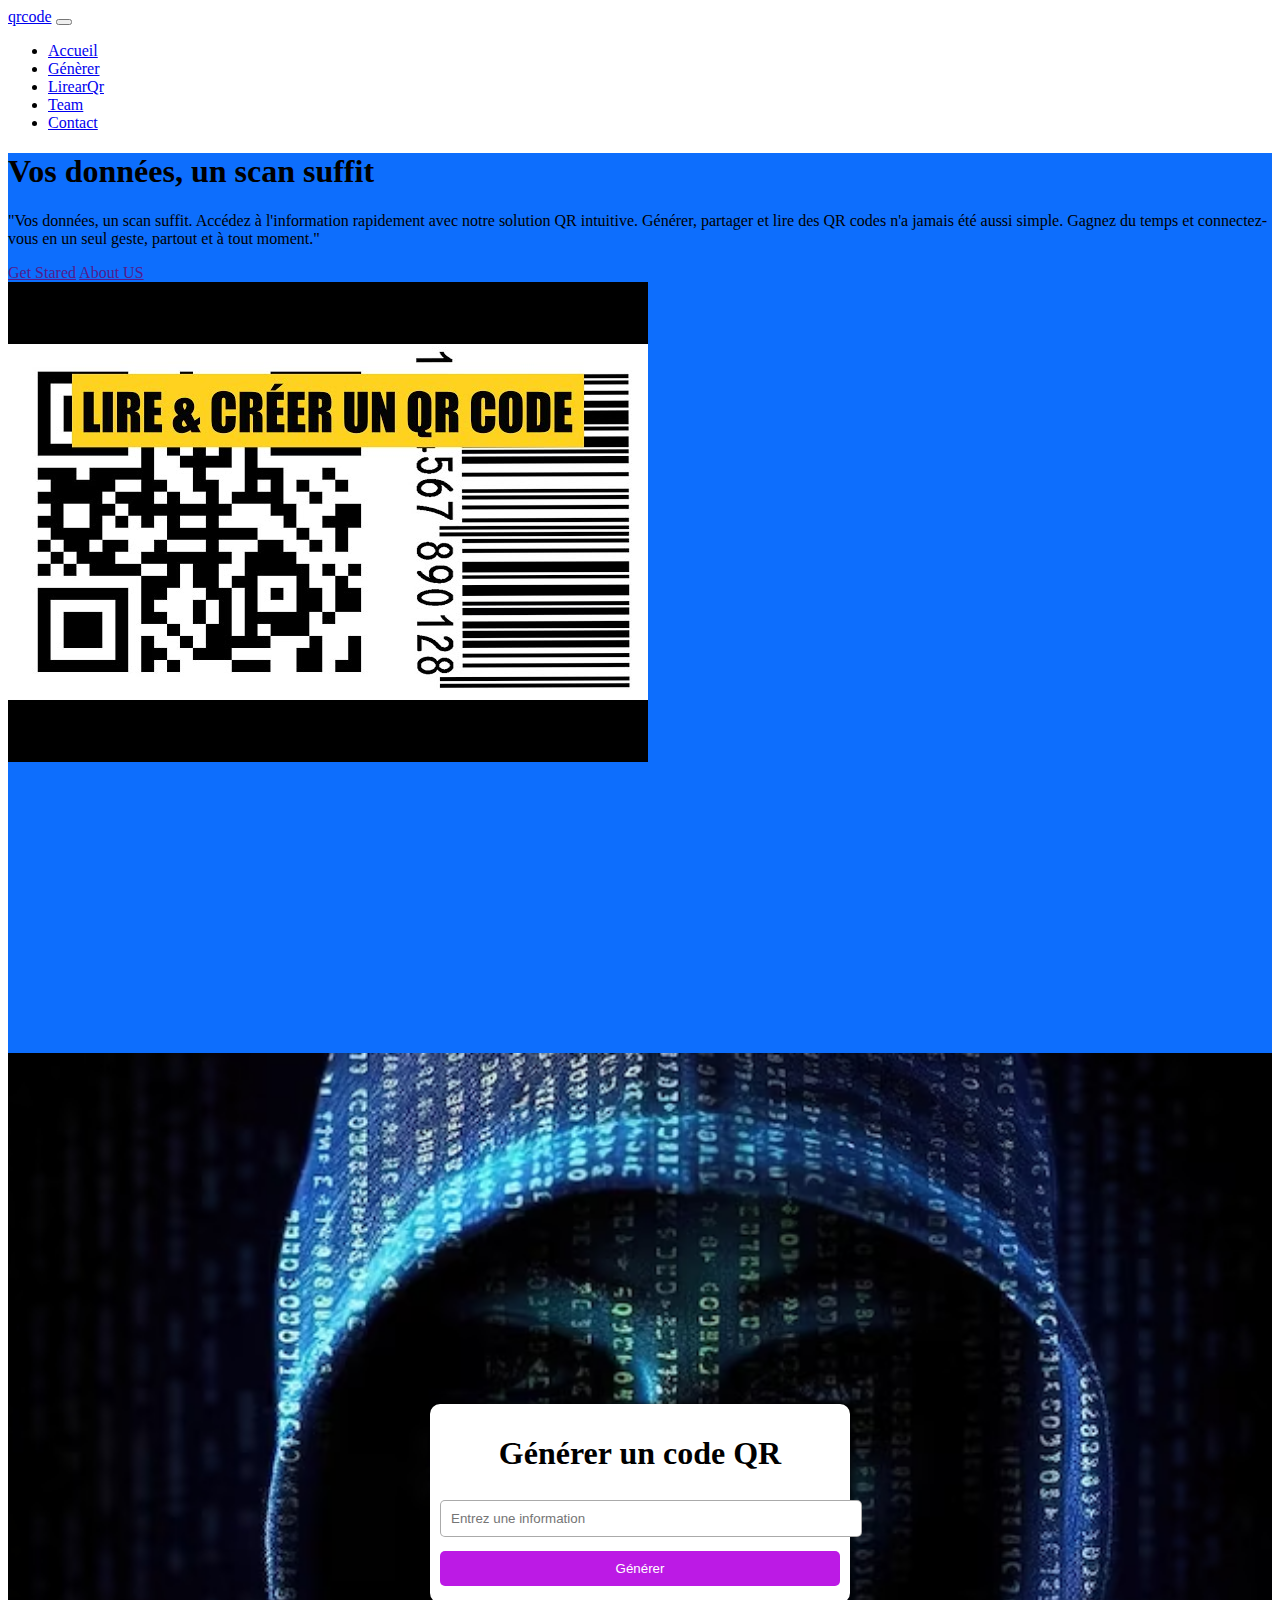
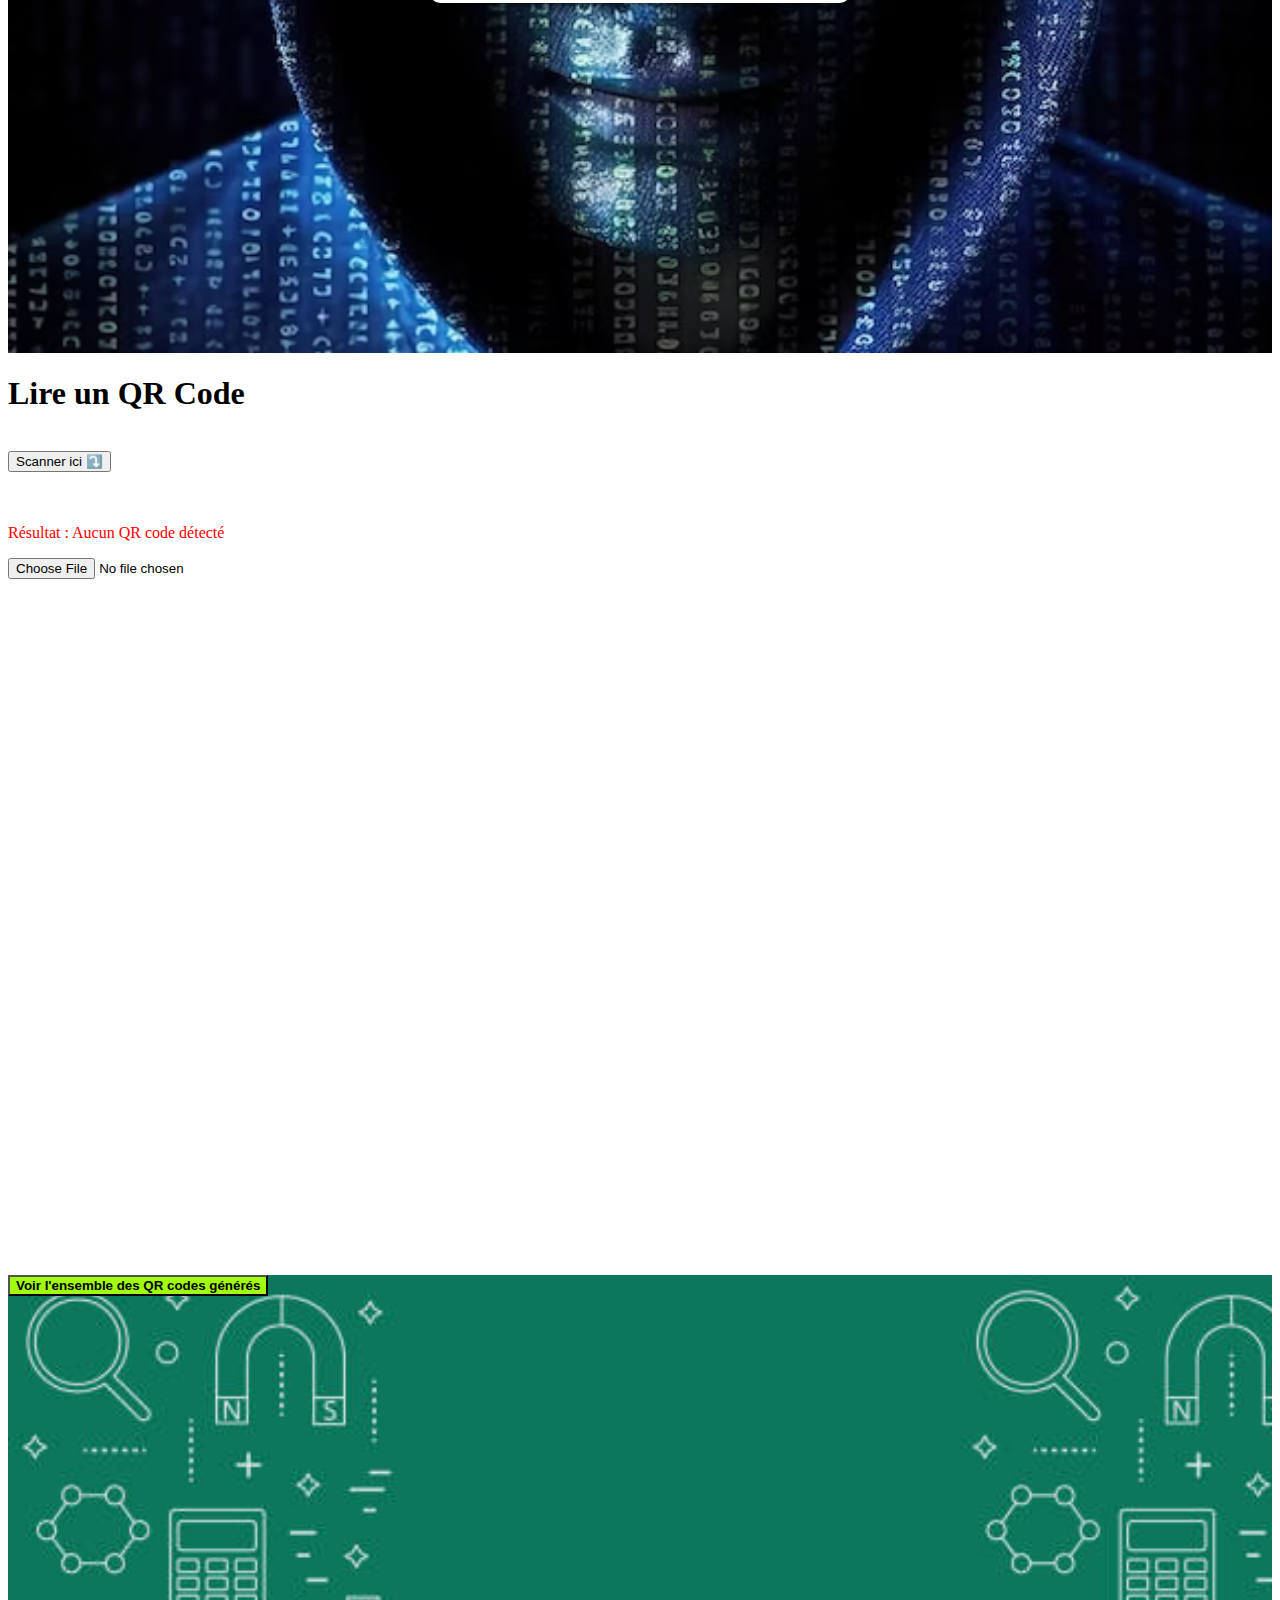
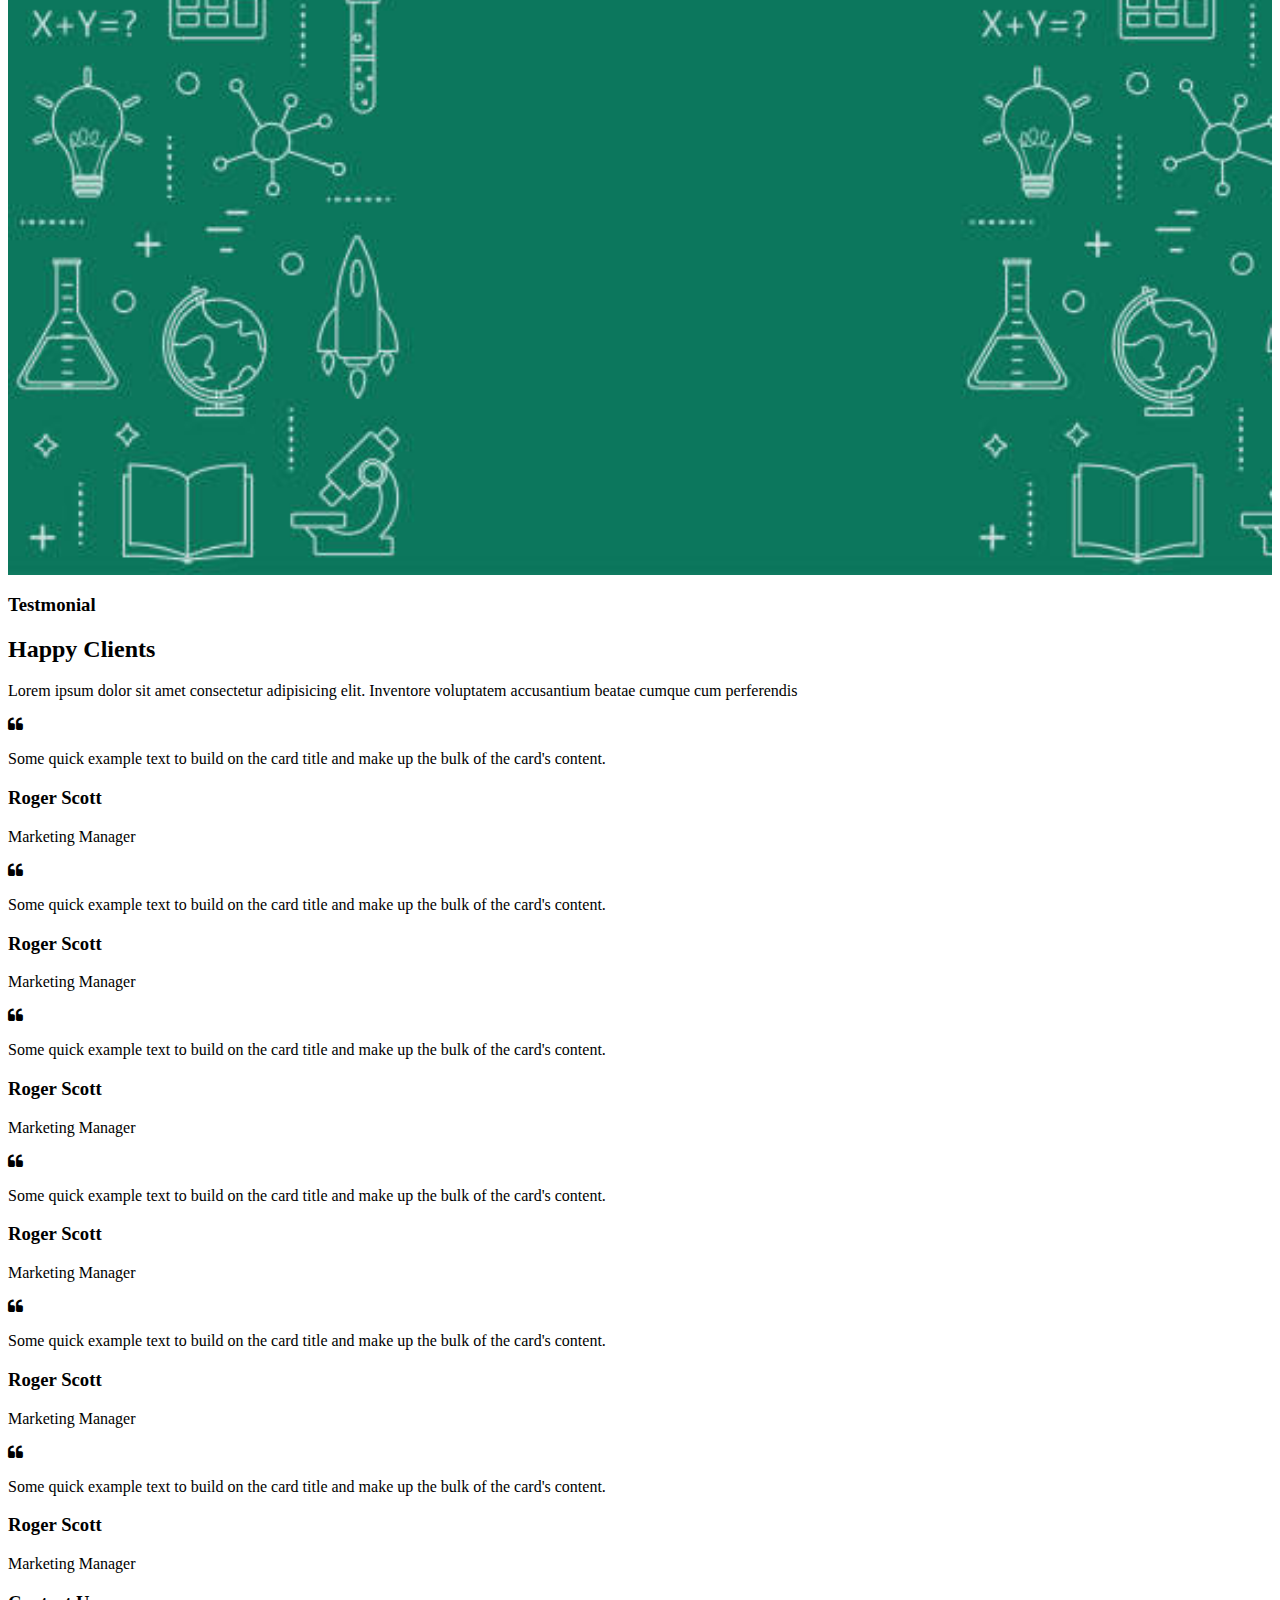
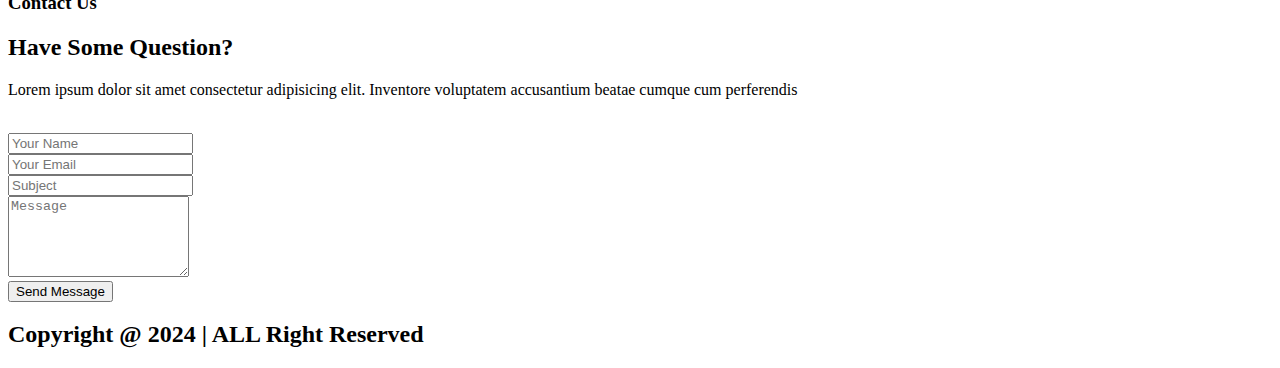
==== index.html @ d4794dde "first commit" ====
<!doctype html>
<html lang="en">
  <head>
    <!-- Required meta tags -->
    <meta charset="utf-8">
    <meta name="viewport" content="width=device-width, initial-scale=1">
    <link rel="stylesheet" href="https://cdnjs.cloudflare.com/ajax/libs/font-awesome/4.7.0/css/font-awesome.min.css">
    <!-- Bootstrap CSS -->
    <link href="https://cdn.jsdelivr.net/npm/bootstrap@5.0.2/dist/css/bootstrap.min.css" rel="stylesheet" integrity="sha384-EVSTQN3/azprG1Anm3QDgpJLIm9Nao0Yz1ztcQTwFspd3yD65VohhpuuCOmLASjC" crossorigin="anonymous">
       <!-- CSS File -->
       <link rel="stylesheet" href="style.css">
    <title>qr-code</title>
  </head>
  <body>
    <!-- navbar -->
    <nav class="navbar navbar-expand-lg navbar-light bg-white" id="navbar">
        <div class="container">
          <a class="navbar-brand fs-4 fw-bolder" href="#">qrcode</a>
          <button class="navbar-toggler" type="button" data-bs-toggle="collapse" data-bs-target="#navbarSupportedContent" aria-controls="navbarSupportedContent" aria-expanded="false" aria-label="Toggle navigation">
            <span class="navbar-toggler-icon"></span>
          </button>
          <div class="collapse navbar-collapse" id="navbarSupportedContent">
            <ul class="navbar-nav ms-auto mb-2 mb-lg-0">
              <li class="nav-item">
                <a class="nav-link active" aria-current="page" href="#">Accueil</a>
              </li>
              <li class="nav-item">
                <a class="nav-link" href="#generer">Génèrer</a>
              </li>
              <li class="nav-item">
                <a class="nav-link" href="#lecture">LirearQr</a>
              </li>
              <li class="nav-item">
                <a class="nav-link" href="#team">Team</a>
              </li>
              <li class="nav-item">
                <a class="nav-link" href="#contact">Contact</a>
              </li>
            </ul>
          </div>
        </div>
      </nav>
      <!----------------------------------Home----------------------------------- -->
      <section id="home" class="py-5">
        <div class="container">
            <div class="row d-flex align-itemes-center justify-content-center">
                <div class="col-md-6">
                    <h1 class="display-4 fw-bolder text-white">Vos données, un scan suffit</h1>
                    <p class="lead text-white mb-5">"Vos données, un scan suffit. Accédez à l'information rapidement avec 
                        notre solution QR intuitive. Générer, partager et lire des QR codes n'a jamais été aussi simple. Gagnez du temps et
                        connectez-vous en un seul geste, partout et à tout moment."
                    </p>
                    <a href="" class="btn btn-light btn-lg">Get Stared</a>
                    <a href="" class="btn btn-outline-light ms-2 btn-lg">About US</a>
                </div>
                <div class="col-md-6">
                    <img src="images/qrcode1.jpg" alt="" class="w-100 mt-4">
                </div>
            </div>
        </div>
      </section>

      <!----------------------------------------Générer--------------------------->
       <section class="génère" id="generer"> 
        <div class="conainer">
            <h1>Générer un code QR</h1>
            <input type="text" class="info" id="info" placeholder="Entrez une information">
            <button type="submit" class="btnb" id="btnb">Générer</button>
            <img src="#" alt="image du qr-code" class="qr-img" id="qr-img">
        </div>
    </section>
    

      <!-- -------------------------------Lecture --------------------------------->
      <section id="lecture" class="py-5">
        <div class="container my-5 py-5">
            <div class="row">
                <div class="col-md-6">
                    <h1>Lire un QR Code</h1><br>

                    <!-- Bouton pour activer la caméra -->
                    <button id="activateCameraButton">Scanner ici ⤵️</button><br><br>
                    
                    <video id="video" width="400" height="300" autoplay hidden></video><br>
                    <canvas id="canvas" hidden></canvas>
                    <strong></strong><p id="result">Résultat : Aucun QR code détecté</p></strong>
                
                    <!-- Ajout de l'input pour choisir une image -->
                    <input type="file" id="fileInput" accept="image/*">
                    
                    <script src="https://cdn.jsdelivr.net/npm/jsqr@1.4.0/dist/jsQR.js"></script>
                </div>
                <div class="col-md-6" id="lire">
                </div>
            </div>
        </div>
      </section>

      <!-- ------------------------------Team----------------------------------- -->
       <section id="team" class="historique">
        <!-- <div class="container my-5 py-5">
            <div class="row mb-5"> -->
                <div class="col-12">
                    <!-- Bouton pour afficher/masquer l'historique des QR codes -->
                    <button id="toggleHistoryButton" class="btn-hist">Voir l'ensemble des QR codes générés</button>
            
                    <!-- Section pour afficher l'historique des QR codes -->
                    <div id="qrCodeHistoryContainer" class="hitoriqueQrCode">
                        <h2>Historique des QR Codes</h2>
                        <div id="qrCodeHistory"></div>
                    </div>
                </div>
            <!-- </div>
            <div class="row">
                <div class="col-md-3">
                    <div class="card border-0">
                        <img src="images/img.jpg" class="card-img-top"></img>
                        <div class="card-body text-center">
                            <h5 class="card-title">Saliou DIALLO</h5>
                            <p class="card-text lead">CEO, Founder & Developer</p>
                        </div>
                    </div>
                </div>
                <div class="col-md-3">
                    <div class="card border-0">
                        <img src="images/diallo_si.jpg" class="card-img-top"></img>
                        <div class="card-body text-center">
                            <h5 class="card-title">Saliou DIALLO</h5>
                            <p class="card-text lead">CEO, Founder & Developer</p>
                        </div>
                    </div>
                </div>
                <div class="col-md-3">
                    <div class="card border-0">
                        <img src="images/img.jpg" class="card-img-top"></img>
                        <div class="card-body text-center">
                            <h5 class="card-title">Saliou DIALLO</h5>
                            <p class="card-text lead">CEO, Founder & Developer</p>
                        </div>
                    </div>
                </div>
                <div class="col-md-3">
                    <div class="card border-0">
                        <img src="images/moi.jpg" class="card-img-top"></img>
                        <div class="card-body text-center">
                            <h5 class="card-title">Saliou DIALLO</h5>
                            <p class="card-text lead">CEO, Founder & Developer</p>
                        </div>
                    </div>
                </div>
            </div>
        </div> -->
       </section>
        
       <!-- ------------------------------testmonial--------------------------- -->

       <section id="testmonial" class="py-5">
         <div class="container my-5 py-5">
            <div class="row mb-5">
                <div class="col-12">
                    <h3 class="fs-5 mb-0 text-primary text-center">Testmonial</h3>
                    <h2 class="display-6 fw-bolde text-center">Happy Clients</h2>
                    <p class="lead mb-4 text-center">Lorem ipsum dolor sit amet consectetur adipisicing elit. 
                        Inventore voluptatem accusantium beatae cumque cum perferendis
                    </p>
                </div>
            </div>
            <div class="row">
                <div id="carouselExampleSlidesOnly" class="carousel slide" data-bs-ride="carousel">
                    <div class="carousel-inner">
                      <div class="carousel-item active">
                        <div class="row">
                            <div class="col-md-4">
                                <div class="card p-3">
                                    <div class="card-body text-center">
                                        <i class="fa fa-quote-left fa-2px text-primary mb-4"></i>
                                      <p class="card-text lead mb-4">Some quick example text to build on the card title 
                                        and make up the bulk of the card's content.</p>
                                        <h3 class="fs-4 fw-bolde mb-0">Roger Scott</h3>
                                        <p class="text-primary">Marketing Manager</p>
                                    </div>
                                  </div> 
                            </div>
                            <div class="col-md-4">
                                <div class="card p-3">
                                    <div class="card-body text-center">
                                        <i class="fa fa-quote-left fa-2px text-primary mb-4"></i>
                                      <p class="card-text lead mb-4">Some quick example text to build on the card title 
                                        and make up the bulk of the card's content.</p>
                                        <h3 class="fs-4 fw-bolde mb-0">Roger Scott</h3>
                                        <p class="text-primary">Marketing Manager</p>
                                    </div>
                                  </div> 
                            </div>
                                <div class="col-md-4">
                                    <div class="card p-3">
                                        <div class="card-body text-center">
                                            <i class="fa fa-quote-left fa-2px text-primary mb-4"></i>
                                        <p class="card-text lead mb-4">Some quick example text to build on the card title 
                                            and make up the bulk of the card's content.</p>
                                            <h3 class="fs-4 fw-bolde mb-0">Roger Scott</h3>
                                            <p class="text-primary">Marketing Manager</p>
                                        </div>
                                    </div> 
                                </div>
                        </div>
                      </div>
                      <div class="carousel-item">
                        <div class="row">
                            <div class="col-md-4">
                                <div class="card p-3">
                                    <div class="card-body text-center">
                                        <i class="fa fa-quote-left fa-2px text-primary mb-4"></i>
                                      <p class="card-text lead mb-4">Some quick example text to build on the card title 
                                        and make up the bulk of the card's content.</p>
                                        <h3 class="fs-4 fw-bolde mb-0">Roger Scott</h3>
                                        <p class="text-primary">Marketing Manager</p>
                                    </div>
                                  </div> 
                            </div>
                            <div class="col-md-4">
                                <div class="card p-3">
                                    <div class="card-body text-center">
                                        <i class="fa fa-quote-left fa-2px text-primary mb-4"></i>
                                      <p class="card-text lead mb-4">Some quick example text to build on the card title 
                                        and make up the bulk of the card's content.</p>
                                        <h3 class="fs-4 fw-bolde mb-0">Roger Scott</h3>
                                        <p class="text-primary">Marketing Manager</p>
                                    </div>
                                  </div> 
                            </div>
                                <div class="col-md-4">
                                    <div class="card p-3">
                                        <div class="card-body text-center">
                                            <i class="fa fa-quote-left fa-2px text-primary mb-4"></i>
                                        <p class="card-text lead mb-4">Some quick example text to build on the card title 
                                            and make up the bulk of the card's content.</p>
                                            <h3 class="fs-4 fw-bolde mb-0">Roger Scott</h3>
                                            <p class="text-primary">Marketing Manager</p>
                                        </div>
                                    </div> 
                                </div>
                        </div>
                      </div>
                    </div>
                  </div>
            </div>
         </div>
       </section>

       <!-- ----------------------------contact-------------------------------- -->
       <section id="contact" class="py-5">
        <div class="container mb-5 py-5">
            <div class="row">
                <div class="col-12">
                    <h3 class="fs-5 mb-0 text-primary text-center">Contact Us</h3>
                    <h2 class="display-6 fw-bolde text-center">Have Some Question?</h2>
                    <p class="lead mb-4 text-center">Lorem ipsum dolor sit amet consectetur adipisicing elit. 
                        Inventore voluptatem accusantium beatae cumque cum perferendis
                    </p>
                </div>
            </div>
            <div class="row">
                <div class="col-md-6">
                    <img src="images/OIP (2).jpeg" alt="" class="w-100">
                </div>
                <div class="col-md-6">
                   <form action="" class="mt-5">
                    <div class="mb-4">
                        <input type="text" class="form-control" 
                        id="exampleFormControlInput1" placeholder="Your Name">
                      </div>
                    <div class="mb-4">
                        <input type="email" class="form-control"
                         id="exampleFormControlInput1" placeholder="Your Email">
                      </div>
                    <div class="mb-4">
                        <input type="text" class="form-control"
                         id="exampleFormControlInput1" placeholder="Subject">
                      </div>
                      <div class="mb-4">
                        <textarea class="form-control" 
                        id="exampleFormControlTextarea1" rows="5" placeholder="Message"></textarea>
                      </div>
                      <button class="btn btn-outline-primary">Send Message</button>
                   </form>
                </div>
            </div>
        </div>
       </section>

       <footer class="footer bg-primary pt-3">
         <div class="container">
            <div class="row">
                <div class="col-12">
                    <h2 class="lead text-center text-white">Copyright @ 2024 | ALL Right Reserved</h2>
                </div>
            </div>
         </div>
       </footer>
    <!-- Optional JavaScript; choose one of the two! -->

    <!-- Option 1: Bootstrap Bundle with Popper -->
    <script src="https://cdn.jsdelivr.net/npm/bootstrap@5.0.2/dist/js/bootstrap.bundle.min.js" integrity="sha384-MrcW6ZMFYlzcLA8Nl+NtUVF0sA7MsXsP1UyJoMp4YLEuNSfAP+JcXn/tWtIaxVXM" crossorigin="anonymous"></script>
    <!-- -------------------------------------------Scroll-------------------------------- -->

     <script>
        window.onscroll = function (){
            scrollFunction();
        }
        function scrollFunction() {
           if(document.body.scrollTop > 50 || document.documentElement.scrollTop > 50)
           {
            document.getElementById("navbar").classList.add("fixed-top", "shadow");
           } 
           else{
            document.getElementById("navbar").classList.remove("fixed-top", "shadow");
           }
        }
     </script>
    <!-- Option 2: Separate Popper and Bootstrap JS -->
    <!--
    <script src="https://cdn.jsdelivr.net/npm/@popperjs/core@2.9.2/dist/umd/popper.min.js" integrity="sha384-IQsoLXl5PILFhosVNubq5LC7Qb9DXgDA9i+tQ8Zj3iwWAwPtgFTxbJ8NT4GN1R8p" crossorigin="anonymous"></script>
    <script src="https://cdn.jsdelivr.net/npm/bootstrap@5.0.2/dist/js/bootstrap.min.js" integrity="sha384-cVKIPhGWiC2Al4u+LWgxfKTRIcfu0JTxR+EQDz/bgldoEyl4H0zUF0QKbrJ0EcQF" crossorigin="anonymous"></script>
    -->

    <script src="code.js"></script>
  </body>
</html>
---- style.css ----
/* --------------------------------------------HOME------------------------------------------ */
#home{
    background-color: #0D6EFD;
    min-height: 500px;
    height: 100vh;
}

/* ---------------------------------------------Card------------------------------------------ */
.card{
    transition: all 0.5s ease;
}
.card:hover{
    cursor: pointer;
    box-shadow: 0.5rem 1rem rgba(0, 0, 0, .15);
    transform: scale(1.1);
}

/* -----------------------------------------------button---------------------------------------- */
.btn{
    transition: all 0.5s ease;
}
.btn:hover{
    transform: scale(1.1);
}


/* --------------------------------------------générer----------------------------------------------- */
.génère{
    padding: 0;
    box-sizing: border-box;
    margin: 0%;
    height: 100vh;
    background-image: url(images/genere.avif);
    background-repeat: no-repeat;
    background-size: cover;
    background-position: left;
    display: flex;
    justify-content: center;
    align-items: center;
    text-align: center;
}

.conainer{
    width: 400px;
    height: auto;
    background-color: #fff;
    box-shadow: 0 0 8px #000;
    border-radius: 10px;
    padding: 10px;
    text-align: center;
}
.info,.btnb{
    width: 100%;
    padding: 10px;
    font-style: 16px;
    border-radius: 5px;
    margin-top: 7px;
    margin-bottom: 7px;
}
.info{
    border: 0.5px solid #0005;
    outline: none;
}
.info:focus{
    background-color: #0005;
}
.btnb{
    border: none;
    cursor: pointer;
    background-color: #bc1ae5;
     color: #fff;
    
}
.btnb:hover{
    background-color: #bc1ae5A9;
}
.qr-img{
  width: 50%;
  height: 50%;
  display: none;
}
#result{
    color: red;
}  

/* -----------------------historique--------------------------- */

.historique{
    height: 100vh;
    background-image: url(images/hist.jpg);
    background-repeat: no-repeat;
    background-size: cover;
}
button{
    text-align: center;
    margin: auto;
    color: #000;
}
.btn-hist{
    text-align: center;
    color: black;
    background-color: #a1fd0d;
    font-weight: bold;
}
.hitoriqueQrCode{
    display: none;
}
#qrCodeHistoryContainer {
    margin-top: 20px;
    text-align: center;
}
#qrCodeHistory img {
    width: 80px;
    height: 80px;
    margin: 5px;
    border: 1px solid #ddd;
    border-radius: 5px;
}


/* -----------------------------------page lecture--------------------------------- */
#lecture{
    height: 100vh;
}
#lire{
    background-image: url('images/lireqr.jpg');
    background-repeat: no-repeat;
    background-size: cover;
}

/* h1{
     font-size: 40px;
    background-color: aliceblue;
    color: black; 
} */
/* 
form{
    position: absolute;
    background-color: antiquewhite;
    left: 37%;
    display: flex;
    flex-wrap: nowrap;
    flex-direction: column;
    align-items: center;
}

img{
    width: 350px;
    margin: 5%;
}

input{
    margin: 2%;
    width: 90%; 
    font-size: 20px;
}

button{
    border-radius: 15px;
    background-color: #f4511e;
    border: none;
    color: #FFFFFF;
    font-size: 20px;
    width: 200px;
    padding: 20px;
    cursor: pointer;
    margin: 1%;
}  */

/* -------------------------------------------------interface accueil----------------------------- */

/* .img-ac{
    background-image: url('images/acc.jpg');
    background-repeat: no-repeat;
    background-size: cover;
    background-position: center;
    height: 68vh;
} */
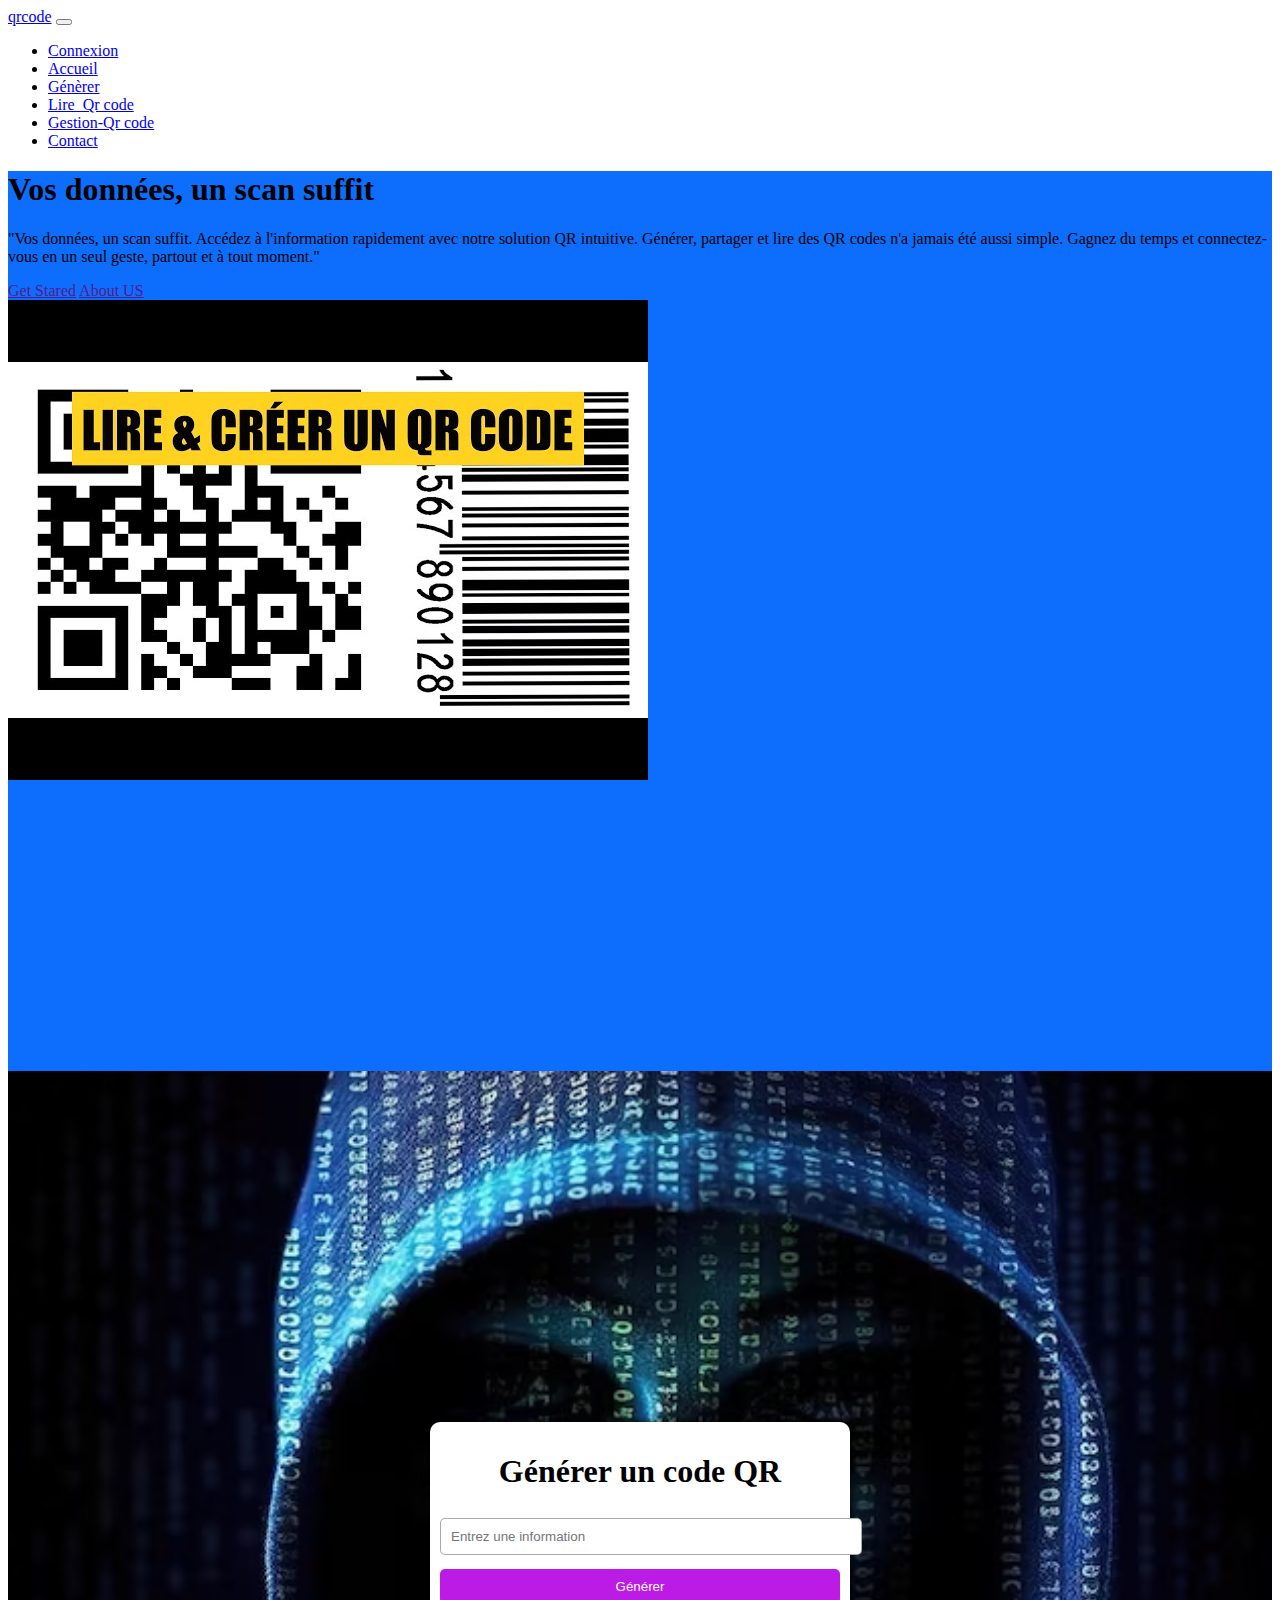
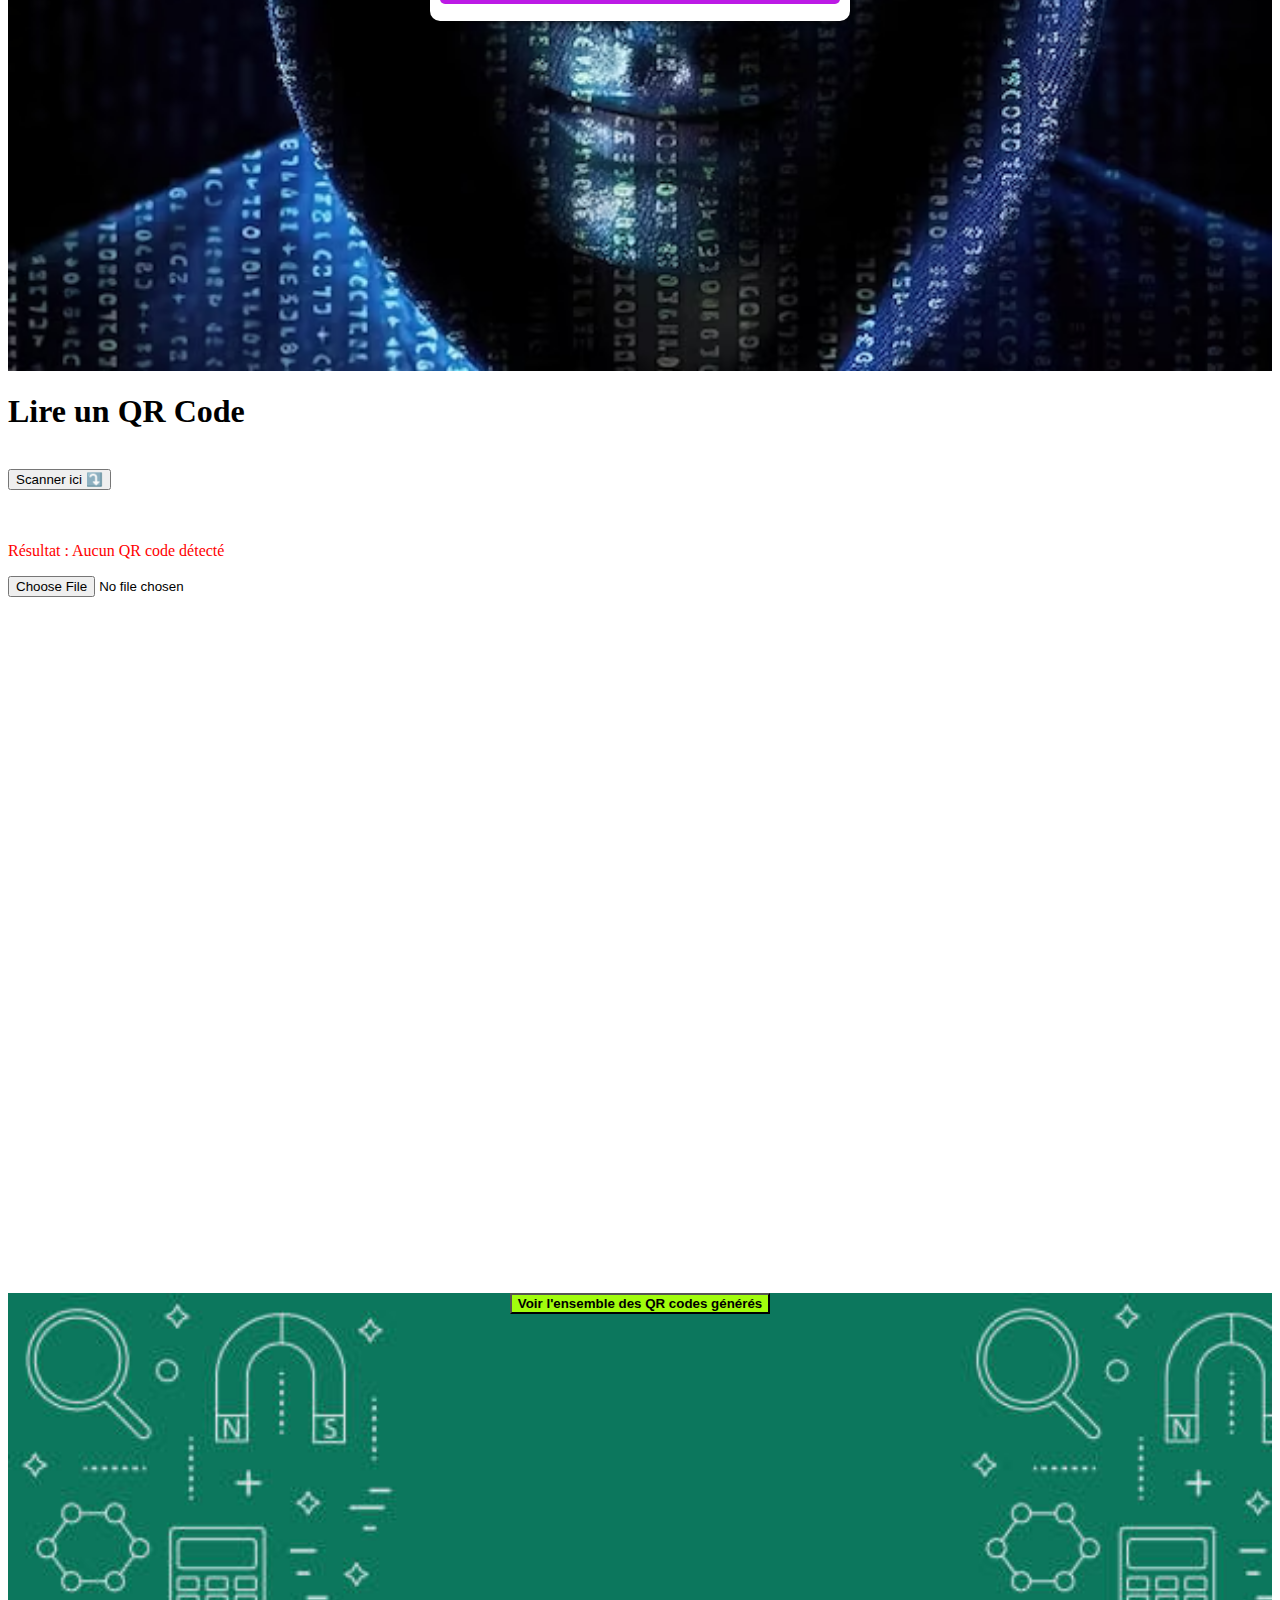
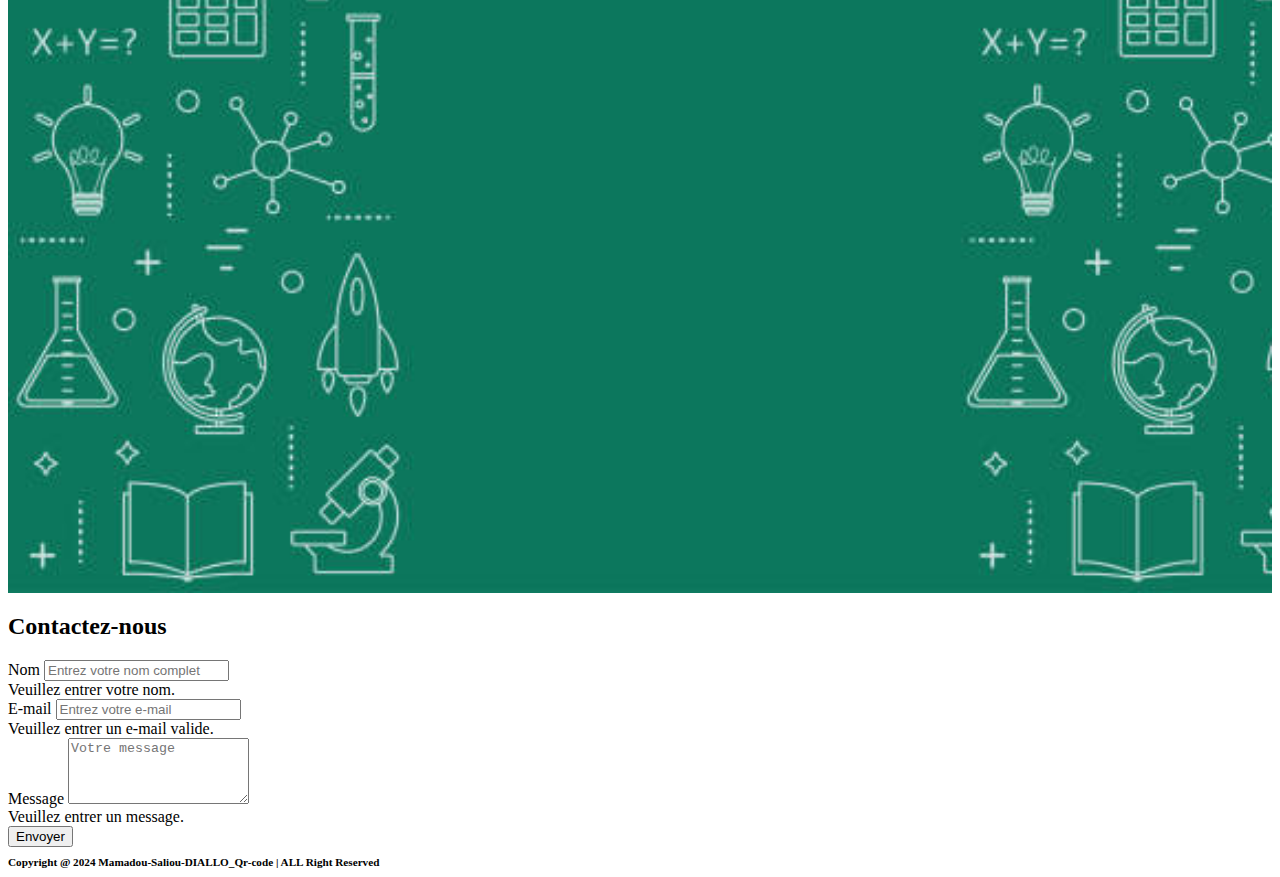
==== commit e4fd734d: "first commit" ====
--- a/index.html
+++ b/index.html
@@ -22,16 +22,19 @@
           <div class="collapse navbar-collapse" id="navbarSupportedContent">
             <ul class="navbar-nav ms-auto mb-2 mb-lg-0">
               <li class="nav-item">
-                <a class="nav-link active" aria-current="page" href="#">Accueil</a>
+                <a class="nav-link active" aria-current="page" href="connexion.html">Connexion</a>
+              </li>
+              <li class="nav-item">
+                <a class="nav-link" href="#home">Accueil</a>
               </li>
               <li class="nav-item">
                 <a class="nav-link" href="#generer">Génèrer</a>
               </li>
               <li class="nav-item">
-                <a class="nav-link" href="#lecture">LirearQr</a>
+                <a class="nav-link" href="#lecture">Lire_Qr code</a>
               </li>
               <li class="nav-item">
-                <a class="nav-link" href="#team">Team</a>
+                <a class="nav-link" href="#historique">Gestion-Qr code</a>
               </li>
               <li class="nav-item">
                 <a class="nav-link" href="#contact">Contact</a>
@@ -96,8 +99,8 @@
         </div>
       </section>
 
-      <!-- ------------------------------Team----------------------------------- -->
-       <section id="team" class="historique">
+      <!-- ------------------------------historique----------------------------------- -->
+       <section id="historique" class="historique mb-4">
         <!-- <div class="container my-5 py-5">
             <div class="row mb-5"> -->
                 <div class="col-12">
@@ -110,190 +113,51 @@
                         <div id="qrCodeHistory"></div>
                     </div>
                 </div>
-            <!-- </div>
-            <div class="row">
-                <div class="col-md-3">
-                    <div class="card border-0">
-                        <img src="images/img.jpg" class="card-img-top"></img>
-                        <div class="card-body text-center">
-                            <h5 class="card-title">Saliou DIALLO</h5>
-                            <p class="card-text lead">CEO, Founder & Developer</p>
-                        </div>
-                    </div>
-                </div>
-                <div class="col-md-3">
-                    <div class="card border-0">
-                        <img src="images/diallo_si.jpg" class="card-img-top"></img>
-                        <div class="card-body text-center">
-                            <h5 class="card-title">Saliou DIALLO</h5>
-                            <p class="card-text lead">CEO, Founder & Developer</p>
-                        </div>
-                    </div>
-                </div>
-                <div class="col-md-3">
-                    <div class="card border-0">
-                        <img src="images/img.jpg" class="card-img-top"></img>
-                        <div class="card-body text-center">
-                            <h5 class="card-title">Saliou DIALLO</h5>
-                            <p class="card-text lead">CEO, Founder & Developer</p>
-                        </div>
-                    </div>
-                </div>
-                <div class="col-md-3">
-                    <div class="card border-0">
-                        <img src="images/moi.jpg" class="card-img-top"></img>
-                        <div class="card-body text-center">
-                            <h5 class="card-title">Saliou DIALLO</h5>
-                            <p class="card-text lead">CEO, Founder & Developer</p>
-                        </div>
-                    </div>
-                </div>
-            </div>
-        </div> -->
        </section>
         
-       <!-- ------------------------------testmonial--------------------------- -->
-
-       <section id="testmonial" class="py-5">
-         <div class="container my-5 py-5">
-            <div class="row mb-5">
-                <div class="col-12">
-                    <h3 class="fs-5 mb-0 text-primary text-center">Testmonial</h3>
-                    <h2 class="display-6 fw-bolde text-center">Happy Clients</h2>
-                    <p class="lead mb-4 text-center">Lorem ipsum dolor sit amet consectetur adipisicing elit. 
-                        Inventore voluptatem accusantium beatae cumque cum perferendis
-                    </p>
-                </div>
-            </div>
-            <div class="row">
-                <div id="carouselExampleSlidesOnly" class="carousel slide" data-bs-ride="carousel">
-                    <div class="carousel-inner">
-                      <div class="carousel-item active">
-                        <div class="row">
-                            <div class="col-md-4">
-                                <div class="card p-3">
-                                    <div class="card-body text-center">
-                                        <i class="fa fa-quote-left fa-2px text-primary mb-4"></i>
-                                      <p class="card-text lead mb-4">Some quick example text to build on the card title 
-                                        and make up the bulk of the card's content.</p>
-                                        <h3 class="fs-4 fw-bolde mb-0">Roger Scott</h3>
-                                        <p class="text-primary">Marketing Manager</p>
-                                    </div>
-                                  </div> 
-                            </div>
-                            <div class="col-md-4">
-                                <div class="card p-3">
-                                    <div class="card-body text-center">
-                                        <i class="fa fa-quote-left fa-2px text-primary mb-4"></i>
-                                      <p class="card-text lead mb-4">Some quick example text to build on the card title 
-                                        and make up the bulk of the card's content.</p>
-                                        <h3 class="fs-4 fw-bolde mb-0">Roger Scott</h3>
-                                        <p class="text-primary">Marketing Manager</p>
-                                    </div>
-                                  </div> 
-                            </div>
-                                <div class="col-md-4">
-                                    <div class="card p-3">
-                                        <div class="card-body text-center">
-                                            <i class="fa fa-quote-left fa-2px text-primary mb-4"></i>
-                                        <p class="card-text lead mb-4">Some quick example text to build on the card title 
-                                            and make up the bulk of the card's content.</p>
-                                            <h3 class="fs-4 fw-bolde mb-0">Roger Scott</h3>
-                                            <p class="text-primary">Marketing Manager</p>
-                                        </div>
-                                    </div> 
-                                </div>
-                        </div>
-                      </div>
-                      <div class="carousel-item">
-                        <div class="row">
-                            <div class="col-md-4">
-                                <div class="card p-3">
-                                    <div class="card-body text-center">
-                                        <i class="fa fa-quote-left fa-2px text-primary mb-4"></i>
-                                      <p class="card-text lead mb-4">Some quick example text to build on the card title 
-                                        and make up the bulk of the card's content.</p>
-                                        <h3 class="fs-4 fw-bolde mb-0">Roger Scott</h3>
-                                        <p class="text-primary">Marketing Manager</p>
-                                    </div>
-                                  </div> 
-                            </div>
-                            <div class="col-md-4">
-                                <div class="card p-3">
-                                    <div class="card-body text-center">
-                                        <i class="fa fa-quote-left fa-2px text-primary mb-4"></i>
-                                      <p class="card-text lead mb-4">Some quick example text to build on the card title 
-                                        and make up the bulk of the card's content.</p>
-                                        <h3 class="fs-4 fw-bolde mb-0">Roger Scott</h3>
-                                        <p class="text-primary">Marketing Manager</p>
-                                    </div>
-                                  </div> 
-                            </div>
-                                <div class="col-md-4">
-                                    <div class="card p-3">
-                                        <div class="card-body text-center">
-                                            <i class="fa fa-quote-left fa-2px text-primary mb-4"></i>
-                                        <p class="card-text lead mb-4">Some quick example text to build on the card title 
-                                            and make up the bulk of the card's content.</p>
-                                            <h3 class="fs-4 fw-bolde mb-0">Roger Scott</h3>
-                                            <p class="text-primary">Marketing Manager</p>
-                                        </div>
-                                    </div> 
-                                </div>
-                        </div>
-                      </div>
-                    </div>
-                  </div>
-            </div>
-         </div>
-       </section>
-
-       <!-- ----------------------------contact-------------------------------- -->
-       <section id="contact" class="py-5">
-        <div class="container mb-5 py-5">
-            <div class="row">
-                <div class="col-12">
-                    <h3 class="fs-5 mb-0 text-primary text-center">Contact Us</h3>
-                    <h2 class="display-6 fw-bolde text-center">Have Some Question?</h2>
-                    <p class="lead mb-4 text-center">Lorem ipsum dolor sit amet consectetur adipisicing elit. 
-                        Inventore voluptatem accusantium beatae cumque cum perferendis
-                    </p>
-                </div>
-            </div>
-            <div class="row">
-                <div class="col-md-6">
-                    <img src="images/OIP (2).jpeg" alt="" class="w-100">
-                </div>
-                <div class="col-md-6">
-                   <form action="" class="mt-5">
-                    <div class="mb-4">
-                        <input type="text" class="form-control" 
-                        id="exampleFormControlInput1" placeholder="Your Name">
-                      </div>
-                    <div class="mb-4">
-                        <input type="email" class="form-control"
-                         id="exampleFormControlInput1" placeholder="Your Email">
-                      </div>
-                    <div class="mb-4">
-                        <input type="text" class="form-control"
-                         id="exampleFormControlInput1" placeholder="Subject">
-                      </div>
-                      <div class="mb-4">
-                        <textarea class="form-control" 
-                        id="exampleFormControlTextarea1" rows="5" placeholder="Message"></textarea>
-                      </div>
-                      <button class="btn btn-outline-primary">Send Message</button>
-                   </form>
-                </div>
-            </div>
+       <!-- ------------------------------contact--------------------------- -->
+           <!-- Container principal -->
+           <div class="container my-5" id="contact">
+               <h2 class="text-center mb-4">Contactez-nous</h2>
+       
+               <!-- Formulaire de contact -->
+               <form id="contact-form">
+                   <div class="mb-3">
+                       <label for="name" class="form-label">Nom</label>
+                       <input type="text" class="form-control" id="name" name="name" placeholder="Entrez votre nom complet" required>
+                       <div class="invalid-feedback">Veuillez entrer votre nom.</div>
+                   </div>
+       
+                   <div class="mb-3">
+                       <label for="email" class="form-label">E-mail</label>
+                       <input type="email" class="form-control" id="email" name="email" placeholder="Entrez votre e-mail" required>
+                       <div class="invalid-feedback">Veuillez entrer un e-mail valide.</div>
+                   </div>
+       
+                   <div class="mb-3">
+                       <label for="message" class="form-label">Message</label>
+                       <textarea class="form-control" id="message" name="message" rows="4" placeholder="Votre message" required></textarea>
+                       <div class="invalid-feedback">Veuillez entrer un message.</div>
+                   </div>
+       
+                   <button type="submit" class="btn btn-primary">Envoyer</button>
+               </form>
+       
+               <!-- Message de confirmation -->
+               <div id="success-message" class="alert alert-success mt-3" style="display: none;">
+                   Votre message a bien été envoyé !
+               </div>
+               <div id="error-message" class="alert alert-danger mt-3" style="display: none;">
+                   Une erreur est survenue. Veuillez réessayer.
+               </div>
         </div>
-       </section>
-
+       
+       <!-- ----------------------------footer--------------------- -->
        <footer class="footer bg-primary pt-3">
          <div class="container">
             <div class="row">
                 <div class="col-12">
-                    <h2 class="lead text-center text-white">Copyright @ 2024 | ALL Right Reserved</h2>
+                    <h2 class="lead text-center text-white"  id="copyright">Copyright @ 2024 Mamadou-Saliou-DIALLO_Qr-code | ALL Right Reserved</h2>
                 </div>
             </div>
          </div>
@@ -318,12 +182,8 @@
            }
         }
      </script>
-    <!-- Option 2: Separate Popper and Bootstrap JS -->
-    <!--
-    <script src="https://cdn.jsdelivr.net/npm/@popperjs/core@2.9.2/dist/umd/popper.min.js" integrity="sha384-IQsoLXl5PILFhosVNubq5LC7Qb9DXgDA9i+tQ8Zj3iwWAwPtgFTxbJ8NT4GN1R8p" crossorigin="anonymous"></script>
-    <script src="https://cdn.jsdelivr.net/npm/bootstrap@5.0.2/dist/js/bootstrap.min.js" integrity="sha384-cVKIPhGWiC2Al4u+LWgxfKTRIcfu0JTxR+EQDz/bgldoEyl4H0zUF0QKbrJ0EcQF" crossorigin="anonymous"></script>
-    -->
-
-    <script src="code.js"></script>
+    <script src="code.js"> 
+        window.location.href = "connexion.html";
+    </script>
   </body>
 </html>--- a/style.css
+++ b/style.css
@@ -97,7 +97,8 @@
     color: #000;
 }
 .btn-hist{
-    text-align: center;
+    display: flex;
+    justify-content: center;
     color: black;
     background-color: #a1fd0d;
     font-weight: bold;
@@ -128,51 +129,19 @@
     background-size: cover;
 }
 
-/* h1{
-     font-size: 40px;
-    background-color: aliceblue;
-    color: black; 
-} */
-/* 
-form{
-    position: absolute;
-    background-color: antiquewhite;
-    left: 37%;
-    display: flex;
-    flex-wrap: nowrap;
-    flex-direction: column;
-    align-items: center;
+
+/* -------------------------------contact-------------------------- */
+/* Personnalisation des alertes */
+.alert {
+    font-weight: bold;
+    text-align: center;
 }
 
-img{
-    width: 350px;
-    margin: 5%;
+/* -----------------------------------footer----------------------------------------- */
+#copyright{
+    font-size: 70%;
 }
 
-input{
-    margin: 2%;
-    width: 90%; 
-    font-size: 20px;
-}
+/* ----------------------------------connexion------------------------------ */
 
-button{
-    border-radius: 15px;
-    background-color: #f4511e;
-    border: none;
-    color: #FFFFFF;
-    font-size: 20px;
-    width: 200px;
-    padding: 20px;
-    cursor: pointer;
-    margin: 1%;
-}  */
-
-/* -------------------------------------------------interface accueil----------------------------- */
-
-/* .img-ac{
-    background-image: url('images/acc.jpg');
-    background-repeat: no-repeat;
-    background-size: cover;
-    background-position: center;
-    height: 68vh;
-} */+  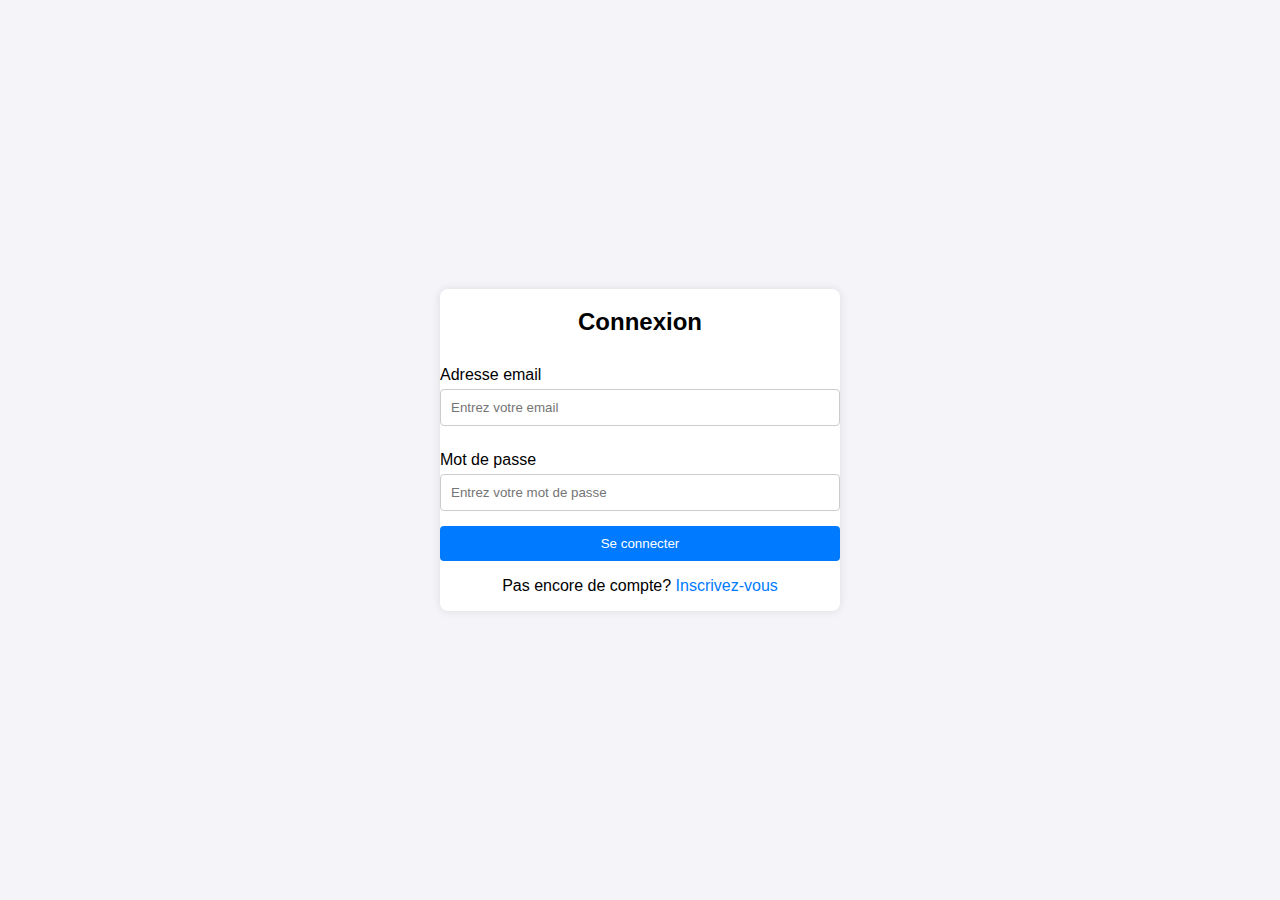
==== commit 6ea82e21: "first commit" ====
--- a/index.html
+++ b/index.html
@@ -1,189 +1,47 @@
-<!doctype html>
-<html lang="en">
-  <head>
-    <!-- Required meta tags -->
-    <meta charset="utf-8">
-    <meta name="viewport" content="width=device-width, initial-scale=1">
-    <link rel="stylesheet" href="https://cdnjs.cloudflare.com/ajax/libs/font-awesome/4.7.0/css/font-awesome.min.css">
-    <!-- Bootstrap CSS -->
-    <link href="https://cdn.jsdelivr.net/npm/bootstrap@5.0.2/dist/css/bootstrap.min.css" rel="stylesheet" integrity="sha384-EVSTQN3/azprG1Anm3QDgpJLIm9Nao0Yz1ztcQTwFspd3yD65VohhpuuCOmLASjC" crossorigin="anonymous">
-       <!-- CSS File -->
-       <link rel="stylesheet" href="style.css">
-    <title>qr-code</title>
-  </head>
-  <body>
-    <!-- navbar -->
-    <nav class="navbar navbar-expand-lg navbar-light bg-white" id="navbar">
-        <div class="container">
-          <a class="navbar-brand fs-4 fw-bolder" href="#">qrcode</a>
-          <button class="navbar-toggler" type="button" data-bs-toggle="collapse" data-bs-target="#navbarSupportedContent" aria-controls="navbarSupportedContent" aria-expanded="false" aria-label="Toggle navigation">
-            <span class="navbar-toggler-icon"></span>
-          </button>
-          <div class="collapse navbar-collapse" id="navbarSupportedContent">
-            <ul class="navbar-nav ms-auto mb-2 mb-lg-0">
-              <li class="nav-item">
-                <a class="nav-link active" aria-current="page" href="connexion.html">Connexion</a>
-              </li>
-              <li class="nav-item">
-                <a class="nav-link" href="#home">Accueil</a>
-              </li>
-              <li class="nav-item">
-                <a class="nav-link" href="#generer">Génèrer</a>
-              </li>
-              <li class="nav-item">
-                <a class="nav-link" href="#lecture">Lire_Qr code</a>
-              </li>
-              <li class="nav-item">
-                <a class="nav-link" href="#historique">Gestion-Qr code</a>
-              </li>
-              <li class="nav-item">
-                <a class="nav-link" href="#contact">Contact</a>
-              </li>
-            </ul>
-          </div>
-        </div>
-      </nav>
-      <!----------------------------------Home----------------------------------- -->
-      <section id="home" class="py-5">
-        <div class="container">
-            <div class="row d-flex align-itemes-center justify-content-center">
-                <div class="col-md-6">
-                    <h1 class="display-4 fw-bolder text-white">Vos données, un scan suffit</h1>
-                    <p class="lead text-white mb-5">"Vos données, un scan suffit. Accédez à l'information rapidement avec 
-                        notre solution QR intuitive. Générer, partager et lire des QR codes n'a jamais été aussi simple. Gagnez du temps et
-                        connectez-vous en un seul geste, partout et à tout moment."
-                    </p>
-                    <a href="" class="btn btn-light btn-lg">Get Stared</a>
-                    <a href="" class="btn btn-outline-light ms-2 btn-lg">About US</a>
-                </div>
-                <div class="col-md-6">
-                    <img src="images/qrcode1.jpg" alt="" class="w-100 mt-4">
-                </div>
+<!DOCTYPE html>
+<html lang="fr">
+<head>
+  <meta charset="UTF-8">
+  <meta name="viewport" content="width=device-width, initial-scale=1.0">
+  <title>Qr code Connexion</title>
+  <link rel="stylesheet" href="style2.css">
+</head>
+<body>
+    <div class="container" id="connexion">
+            <h2 id="form-title">Connexion</h2>
+            
+            <!-- Formulaire de connexion -->
+            <div id="login-form">
+            <form id="login">
+                <label for="email-login">Adresse email</label>
+                <input type="email" id="email-login" placeholder="Entrez votre email" required />
+                
+                <label for="password-login">Mot de passe</label>
+                <input type="password" id="password-login" placeholder="Entrez votre mot de passe" required />
+                
+                <button type="submit">Se connecter</button>
+            </form>
+            <p>Pas encore de compte? <a href="#" id="to-register">Inscrivez-vous</a></p>
             </div>
-        </div>
-      </section>
 
-      <!----------------------------------------Générer--------------------------->
-       <section class="génère" id="generer"> 
-        <div class="conainer">
-            <h1>Générer un code QR</h1>
-            <input type="text" class="info" id="info" placeholder="Entrez une information">
-            <button type="submit" class="btnb" id="btnb">Générer</button>
-            <img src="#" alt="image du qr-code" class="qr-img" id="qr-img">
-        </div>
-    </section>
-    
+            <!-- Formulaire d'inscription -->
+            <div id="register-form" style="display: none;">
+            <form id="register">
+                <label for="full-name">Nom complet</label>
+                <input type="text" id="full-name" placeholder="Entrez votre nom complet" required />
+                
+                <label for="email-register">Adresse email</label>
+                <input type="email" id="email-register" placeholder="Entrez votre email" required />
+                
+                <label for="password-register">Mot de passe</label>
+                <input type="password" id="password-register" placeholder="Entrez votre mot de passe" required />
+                
+                <button type="submit">S'inscrire</button>
+            </form>
+            <p>Vous avez déjà un compte? <a href="#" id="to-login">Connectez-vous</a></p>
+            </div>
+  </div>
 
-      <!-- -------------------------------Lecture --------------------------------->
-      <section id="lecture" class="py-5">
-        <div class="container my-5 py-5">
-            <div class="row">
-                <div class="col-md-6">
-                    <h1>Lire un QR Code</h1><br>
-
-                    <!-- Bouton pour activer la caméra -->
-                    <button id="activateCameraButton">Scanner ici ⤵️</button><br><br>
-                    
-                    <video id="video" width="400" height="300" autoplay hidden></video><br>
-                    <canvas id="canvas" hidden></canvas>
-                    <strong></strong><p id="result">Résultat : Aucun QR code détecté</p></strong>
-                
-                    <!-- Ajout de l'input pour choisir une image -->
-                    <input type="file" id="fileInput" accept="image/*">
-                    
-                    <script src="https://cdn.jsdelivr.net/npm/jsqr@1.4.0/dist/jsQR.js"></script>
-                </div>
-                <div class="col-md-6" id="lire">
-                </div>
-            </div>
-        </div>
-      </section>
-
-      <!-- ------------------------------historique----------------------------------- -->
-       <section id="historique" class="historique mb-4">
-        <!-- <div class="container my-5 py-5">
-            <div class="row mb-5"> -->
-                <div class="col-12">
-                    <!-- Bouton pour afficher/masquer l'historique des QR codes -->
-                    <button id="toggleHistoryButton" class="btn-hist">Voir l'ensemble des QR codes générés</button>
-            
-                    <!-- Section pour afficher l'historique des QR codes -->
-                    <div id="qrCodeHistoryContainer" class="hitoriqueQrCode">
-                        <h2>Historique des QR Codes</h2>
-                        <div id="qrCodeHistory"></div>
-                    </div>
-                </div>
-       </section>
-        
-       <!-- ------------------------------contact--------------------------- -->
-           <!-- Container principal -->
-           <div class="container my-5" id="contact">
-               <h2 class="text-center mb-4">Contactez-nous</h2>
-       
-               <!-- Formulaire de contact -->
-               <form id="contact-form">
-                   <div class="mb-3">
-                       <label for="name" class="form-label">Nom</label>
-                       <input type="text" class="form-control" id="name" name="name" placeholder="Entrez votre nom complet" required>
-                       <div class="invalid-feedback">Veuillez entrer votre nom.</div>
-                   </div>
-       
-                   <div class="mb-3">
-                       <label for="email" class="form-label">E-mail</label>
-                       <input type="email" class="form-control" id="email" name="email" placeholder="Entrez votre e-mail" required>
-                       <div class="invalid-feedback">Veuillez entrer un e-mail valide.</div>
-                   </div>
-       
-                   <div class="mb-3">
-                       <label for="message" class="form-label">Message</label>
-                       <textarea class="form-control" id="message" name="message" rows="4" placeholder="Votre message" required></textarea>
-                       <div class="invalid-feedback">Veuillez entrer un message.</div>
-                   </div>
-       
-                   <button type="submit" class="btn btn-primary">Envoyer</button>
-               </form>
-       
-               <!-- Message de confirmation -->
-               <div id="success-message" class="alert alert-success mt-3" style="display: none;">
-                   Votre message a bien été envoyé !
-               </div>
-               <div id="error-message" class="alert alert-danger mt-3" style="display: none;">
-                   Une erreur est survenue. Veuillez réessayer.
-               </div>
-        </div>
-       
-       <!-- ----------------------------footer--------------------- -->
-       <footer class="footer bg-primary pt-3">
-         <div class="container">
-            <div class="row">
-                <div class="col-12">
-                    <h2 class="lead text-center text-white"  id="copyright">Copyright @ 2024 Mamadou-Saliou-DIALLO_Qr-code | ALL Right Reserved</h2>
-                </div>
-            </div>
-         </div>
-       </footer>
-    <!-- Optional JavaScript; choose one of the two! -->
-
-    <!-- Option 1: Bootstrap Bundle with Popper -->
-    <script src="https://cdn.jsdelivr.net/npm/bootstrap@5.0.2/dist/js/bootstrap.bundle.min.js" integrity="sha384-MrcW6ZMFYlzcLA8Nl+NtUVF0sA7MsXsP1UyJoMp4YLEuNSfAP+JcXn/tWtIaxVXM" crossorigin="anonymous"></script>
-    <!-- -------------------------------------------Scroll-------------------------------- -->
-
-     <script>
-        window.onscroll = function (){
-            scrollFunction();
-        }
-        function scrollFunction() {
-           if(document.body.scrollTop > 50 || document.documentElement.scrollTop > 50)
-           {
-            document.getElementById("navbar").classList.add("fixed-top", "shadow");
-           } 
-           else{
-            document.getElementById("navbar").classList.remove("fixed-top", "shadow");
-           }
-        }
-     </script>
-    <script src="code.js"> 
-        window.location.href = "connexion.html";
-    </script>
-  </body>
-</html>+  <script src="code2.js"></script>
+</body>
+</html>
--- a/style2.css
+++ b/style2.css
@@ -0,0 +1,65 @@
+body {
+    font-family: Arial, sans-serif;
+    background-color: #f4f4f9;
+    display: flex;
+    justify-content: center;
+    align-items: center;
+    height: 100vh;
+    margin: 0;
+  }
+  
+  .container {
+    background: white;
+    border-radius: 8px;
+    box-shadow: 0 0 10px rgba(0, 0, 0, 0.1);
+    width: 100%;
+    max-width: 400px;
+  }
+  
+  h2 {
+    text-align: center;
+    margin-bottom: 20px;
+  }
+  
+  form {
+    display: flex;
+    flex-direction: column;
+  }
+  
+  label {
+    margin: 10px 0 5px;
+  }
+  
+  input {
+    padding: 10px;
+    margin-bottom: 15px;
+    border: 1px solid #ccc;
+    border-radius: 4px;
+  }
+  
+  button {
+    padding: 10px;
+    background-color: #007BFF;
+    color: white;
+    border: none;
+    border-radius: 4px;
+    cursor: pointer;
+  }
+  
+  button:hover {
+    background-color: #0056b3;
+  }
+  
+  p {
+    text-align: center;
+  }
+  
+  a {
+    color: #007BFF;
+    text-decoration: none;
+  }
+  
+  a:hover {
+    text-decoration: underline;
+  }
+  